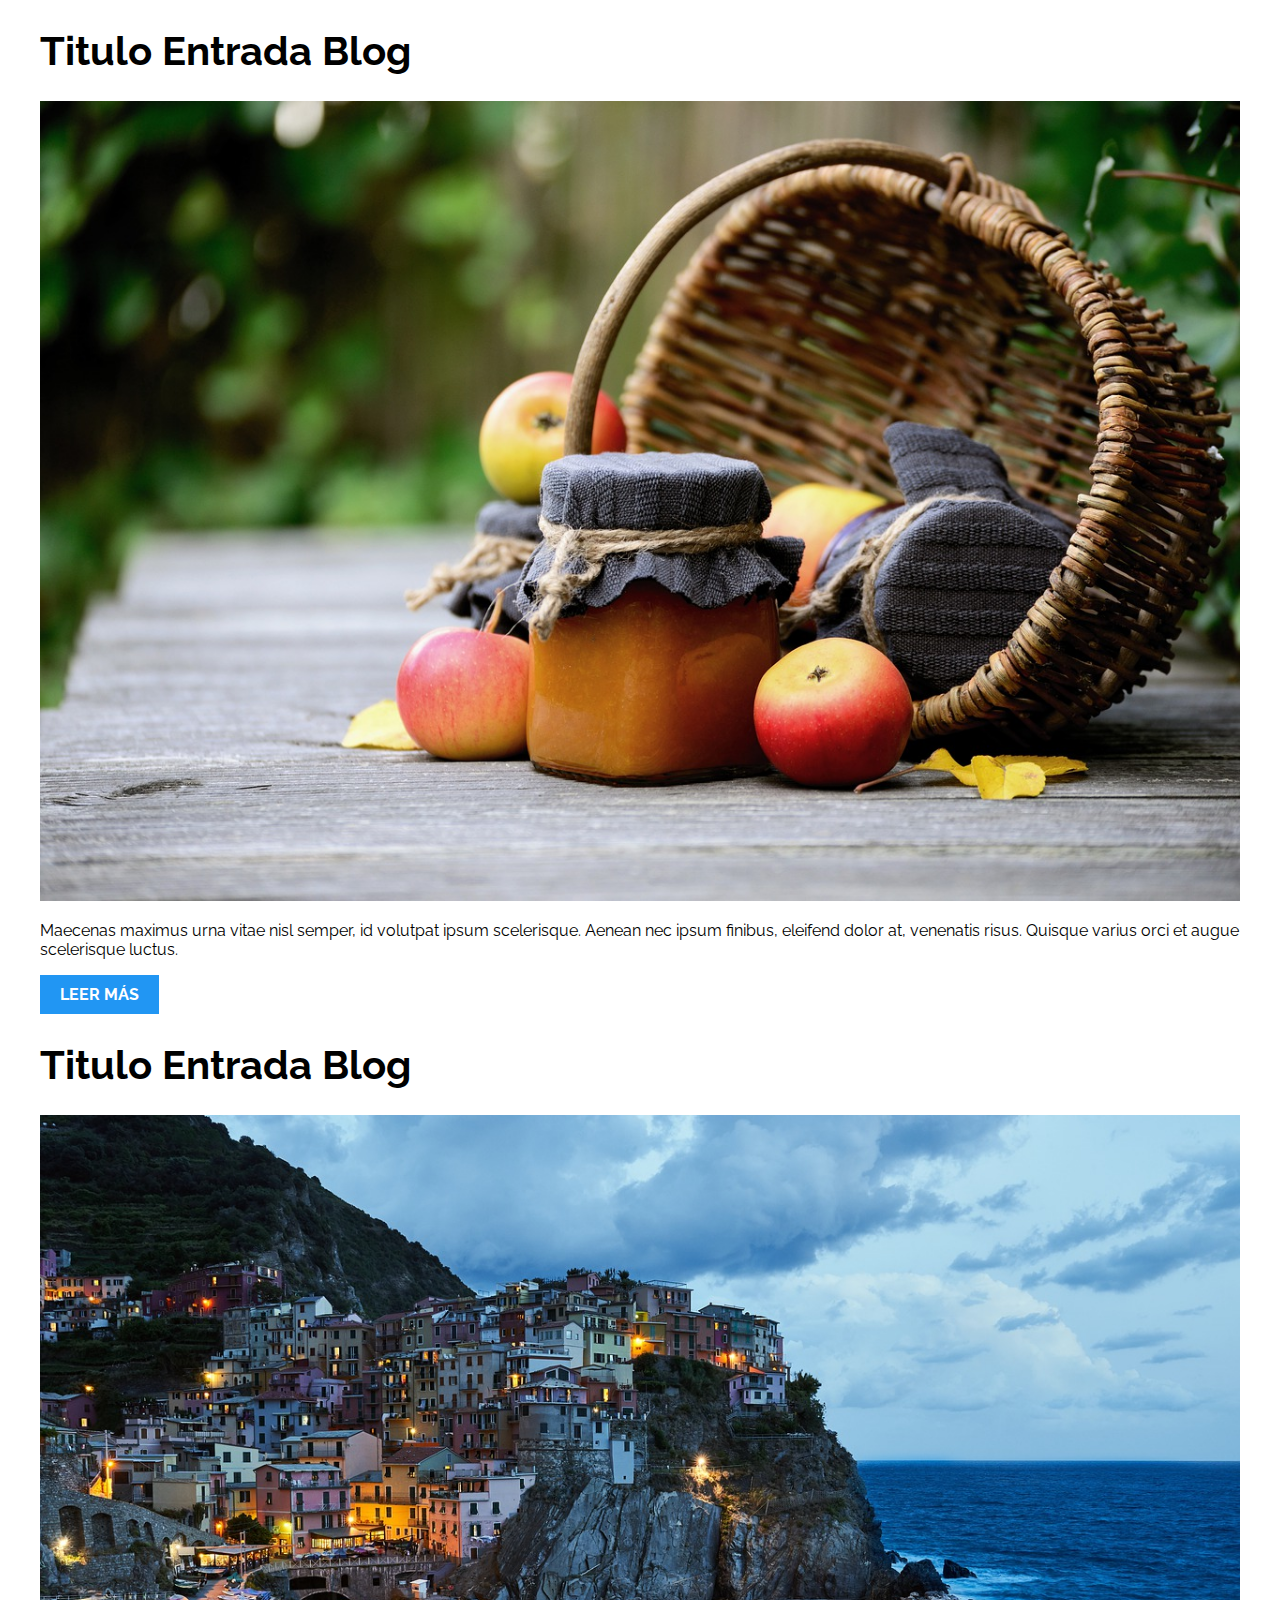
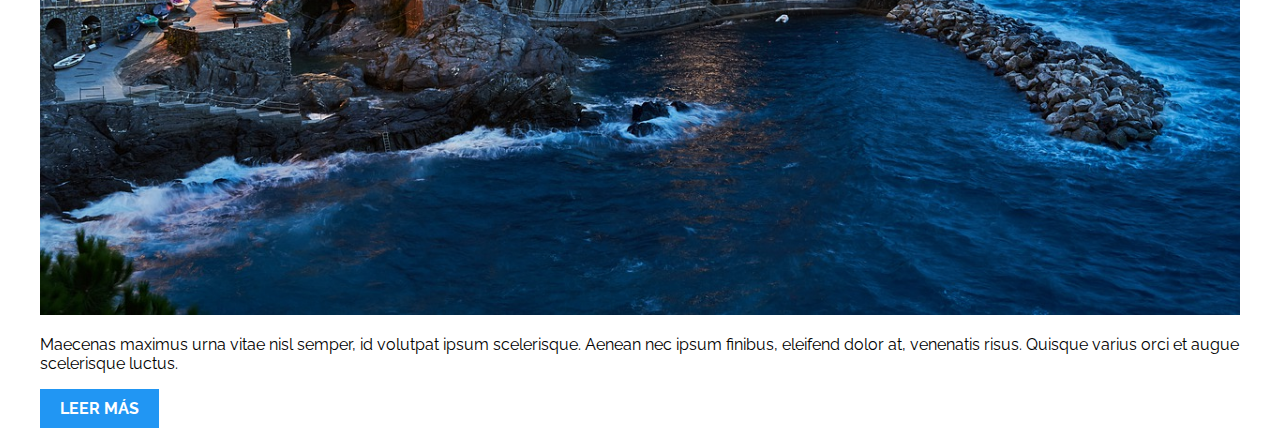
==== 3- PatronesRWD/01-2columnas_iguales_css_grid/index.html @ 04ab7fc1 "Organizacion de carpetas" ====
<!DOCTYPE html>
<html>

<head>
    <meta charset="utf-8">
    <title>Patrones Responsive Web Design - 2 Columnas</title>
    <link rel="stylesheet" href="https://necolas.github.io/normalize.css/8.0.1/normalize.css">
    <link href="https://fonts.googleapis.com/css?family=Raleway:400,700,900" rel="stylesheet">
    <link rel="stylesheet" href="css/styles.css">
    <meta name="viewport" content="width=device-width, initial-scale=1">
</head>

<body>

    <div class="contenedor">
        <article class="entrada-blog">
            <h1>Titulo Entrada Blog</h1>
            <img src="img/imagen1.jpg">
            <p>Maecenas maximus urna vitae nisl semper, id volutpat ipsum scelerisque. Aenean nec ipsum finibus, eleifend dolor at, venenatis risus. Quisque varius orci et augue scelerisque luctus.</p>
            <a href="#">Leer más</a>
        </article>
        <article class="entrada-blog">
            <h1>Titulo Entrada Blog</h1>
            <img src="img/imagen2.jpg">
            <p>Maecenas maximus urna vitae nisl semper, id volutpat ipsum scelerisque. Aenean nec ipsum finibus, eleifend dolor at, venenatis risus. Quisque varius orci et augue scelerisque luctus.</p>
            <a href="#">Leer más</a>
        </article>
    </div>

</body>

</html>
---- 3- PatronesRWD/01-2columnas_iguales_css_grid/css/styles.css ----
html {
    box-sizing: border-box;
    font-size: 62.5%;
}

*,
*:before,
*:after {
    box-sizing: inherit;
}

body {
    font-family: 'Raleway', sans-serif;
    font-size: 1.6rem;
}

img {
    max-width: 100%;
}

h1 {
    font-size: 4rem;
}

.contenedor {
    max-width: 1200px;
    width: 95%;
    margin: 0 auto;
}

.entrada-blog a {
    display: inline-block;
    background-color: #2196F3;
    color: white;
    padding: 10px 20px;
    text-decoration: none;
    font-weight: bold;
    text-transform: uppercase;
}

/** CODIGO AQUI **/
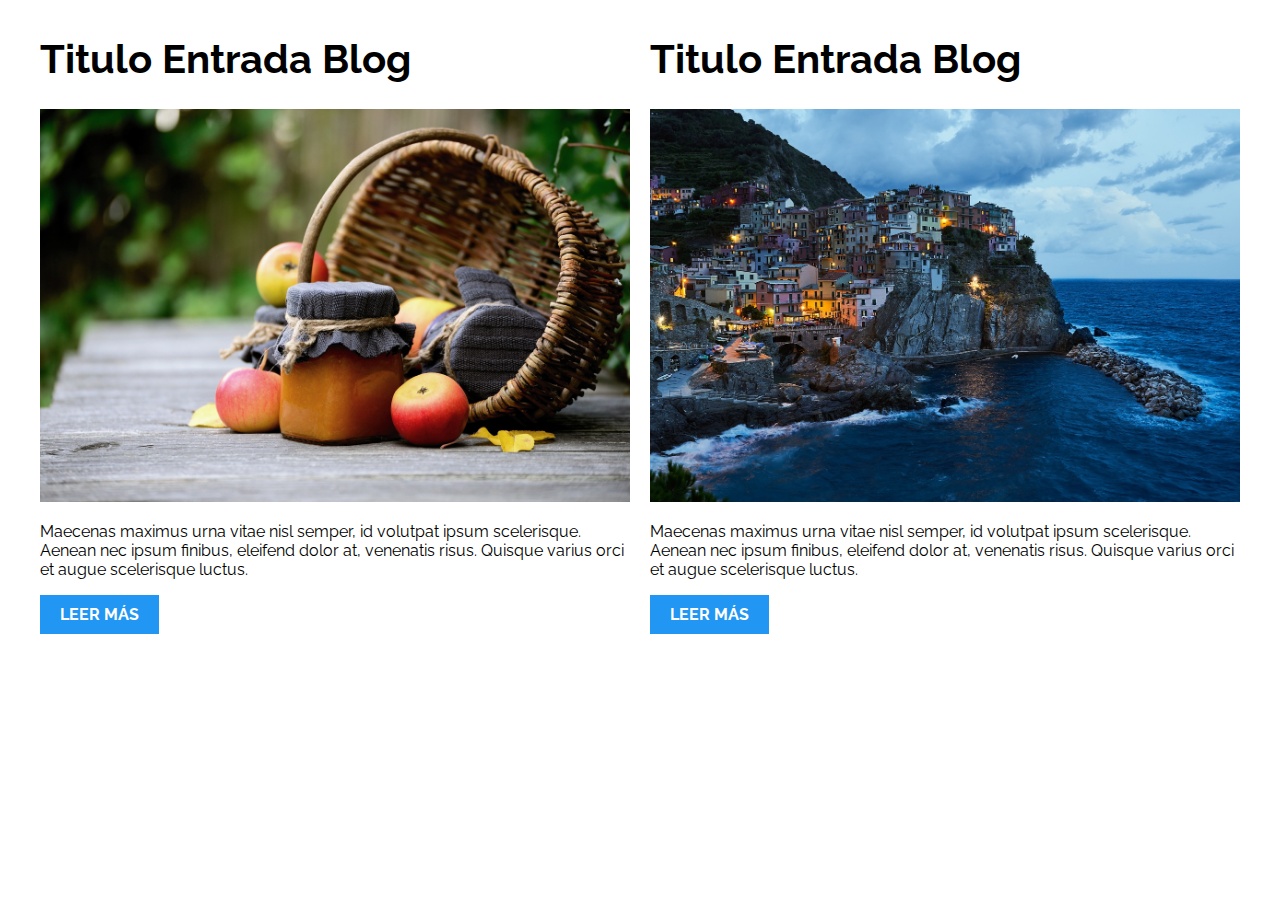
==== commit 39662239: "Dos columnas iguales" ====
--- a/3- PatronesRWD/01-2columnas_iguales_css_grid/index.html
+++ b/3- PatronesRWD/01-2columnas_iguales_css_grid/index.html
@@ -12,7 +12,7 @@
 
 <body>
 
-    <div class="contenedor">
+    <div class="contenedor dos-columnas">
         <article class="entrada-blog">
             <h1>Titulo Entrada Blog</h1>
             <img src="img/imagen1.jpg">
--- a/3- PatronesRWD/01-2columnas_iguales_css_grid/css/styles.css
+++ b/3- PatronesRWD/01-2columnas_iguales_css_grid/css/styles.css
@@ -38,4 +38,12 @@
     text-transform: uppercase;
 }
 
-/** CODIGO AQUI **/+/** CODIGO AQUI **/
+
+@media (min-width: 768px) {
+    .dos-columnas {
+        display: grid;
+        grid-template-columns: 1fr 1fr;
+        column-gap: 2rem;
+    }
+}